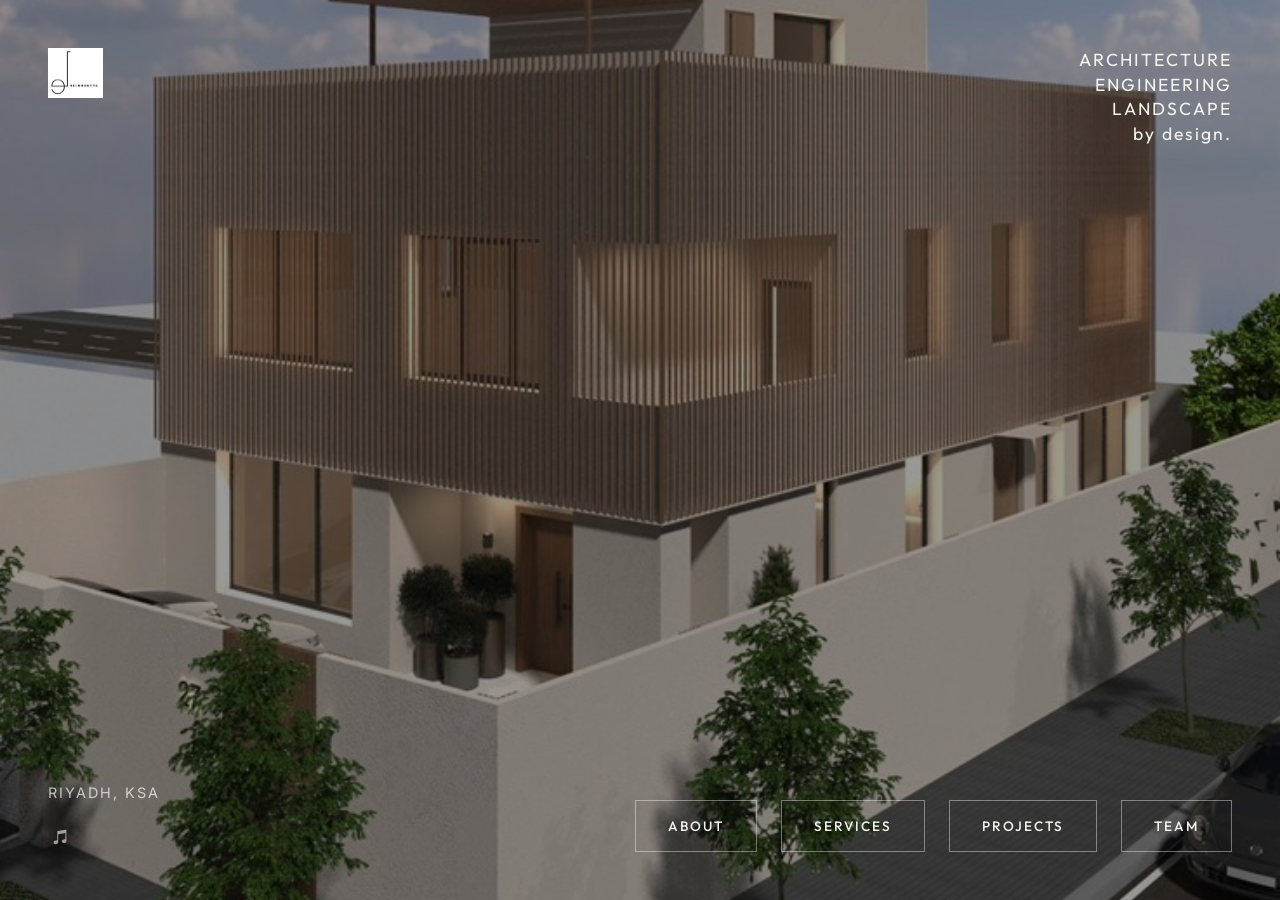
==== index.html @ a1389c4e "Initial commit with redesigned website" ====
<!DOCTYPE html>
<html lang="en">
<head>
    <meta charset="UTF-8">
    <meta name="viewport" content="width=device-width, initial-scale=1.0">
    <title>Silhouette | Architectural & Engineering</title>
    <link rel="preconnect" href="https://fonts.googleapis.com">
    <link rel="preconnect" href="https://fonts.gstatic.com" crossorigin>
    <link href="https://fonts.googleapis.com/css2?family=Outfit:wght@300;400;600;800&family=Inter:wght@300;400;500;600&display=swap" rel="stylesheet">
    <link rel="stylesheet" href="styles.css">
</head>
<body>
    <!-- Background Slideshow -->
    <div id="slideshow-container">
        <!-- Images injected by script.js -->
    </div>

    <!-- Main Landing View -->
    <main class="landing-view">
        <!-- Top Left: Logo -->
        <div class="corner-top-left">
            <img src="images/logo.jpg" alt="Silhouette Logo" class="main-logo">
        </div>

        <!-- Top Right: Slogan -->
        <div class="corner-top-right">
            <h1 class="slogan-text">
                ARCHITECTURE<br>
                ENGINEERING<br>
                LANDSCAPE<br>
                by design.
            </h1>
        </div>

        <!-- Bottom Left: Location & Audio -->
        <div class="corner-bottom-left">
            <p class="location-text">Riyadh, KSA</p>
            <button id="audio-toggle-btn" class="audio-toggle" aria-label="Mute/Unmute">
                <div id="audio-on-icon" class="audio-icon">
                    <svg preserveAspectRatio="xMidYMid meet" viewBox="0 0 30 30" width="24" height="24">
                        <path d="M23 6.616a.625.625 0 0 0-.727-.609l-10.241 1.54a.62.62 0 0 0-.535.609l-.006 10.016c0 .892-.276 1.319-1.971 1.319C7.646 19.49 7 20.631 7 21.748 7 22.655 7.507 24 9.516 24c2.249 0 3.236-1.44 3.236-2.713l.006-9.719 8.98-1.454v6.87c-.045.763-.401 1.13-1.973 1.13-1.874 0-2.52 1.141-2.52 2.258 0 .907.507 2.252 2.516 2.252 2.249 0 3.236-1.44 3.236-2.713L23 6.616z" fill="currentColor"></path>
                    </svg>
                </div>
                <div id="audio-off-icon" class="audio-icon hidden">
                    <svg preserveAspectRatio="xMidYMid meet" viewBox="0 0 30 30" width="24" height="24">
                        <path d="M27.39 17.535a.478.478 0 0 1 .306.615v.001a.51.51 0 0 1-.641.292L6.074 12.471a.478.478 0 0 1-.325-.605.505.505 0 0 1 .661-.302l20.98 5.971zm-6.211.375c1.911-.377 1.812 2.001 1.813 2.001 0 1.273-.986 2.713-3.235 2.713-2.009 0-2.515-1.345-2.515-2.252 0-1.117.646-2.258 2.519-2.258.671-.001 1.095-.141 1.418-.204zm-8.427-1.643v.013h.001l-.005 5.007c0 1.273-.985 2.713-3.233 2.713C7.506 24 7 22.655 7 21.748c0-1.117.646-2.258 2.519-2.258 1.696 0 1.972-.427 1.972-1.319l.001-1.934a.513.513 0 0 1 .512-.477h.23c.285 0 .518.228.518.507zm-.537-4.642a.666.666 0 0 1-.506-.141.61.61 0 0 1-.22-.468l.006-2.86c0-.304.227-.562.535-.609l10.238-1.54a.629.629 0 0 1 .726.609L23 13.591c0 .013-.006.024-.007.036a.49.49 0 0 1-.094.248.516.516 0 0 1-.416.222h-.229a.51.51 0 0 1-.517-.505l-.004-3.479-9.518 1.512z" fill="currentColor"></path>
                    </svg>
                </div>
            </button>
        </div>

        <!-- Bottom Right: Navigation -->
        <div class="corner-bottom-right">
            <nav class="main-nav">
                <button class="nav-btn" data-target="about">ABOUT</button>
                <button class="nav-btn" data-target="services">SERVICES</button>
                <button class="nav-btn" data-target="projects">PROJECTS</button>
                <button class="nav-btn" data-target="team">TEAM</button>
            </nav>
        </div>
    </main>

    <!-- Overlay Modal for Content -->
    <div class="modal-overlay" id="content-modal">
        <div class="modal-inner">
            <button class="close-modal" id="close-modal-btn">
                <svg xmlns="http://www.w3.org/2000/svg" width="32" height="32" viewBox="0 0 24 24" fill="none" stroke="currentColor" stroke-width="1.5" stroke-linecap="round" stroke-linejoin="round"><line x1="18" y1="6" x2="6" y2="18"></line><line x1="6" y1="6" x2="18" y2="18"></line></svg>
            </button>
            <div class="modal-content" id="modal-content-area">
                <!-- Content injected dynamically -->
            </div>
        </div>
    </div>

    <script src="script.js"></script>
</body>
</html>
---- styles.css ----
:root {
    --bg-dark: #050505;
    --text-light: #F5F5F0;
    --text-dim: #888888;
    --modal-bg: #F8F8F8;
    --modal-text: #111111;
    --accent: #E2C28F; /* Subtle gold/architectural accent */
    --font-heading: 'Outfit', sans-serif;
    --font-body: 'Inter', sans-serif;
    
    --transition-slow: 0.8s cubic-bezier(0.16, 1, 0.3, 1);
    --transition-med: 0.5s cubic-bezier(0.16, 1, 0.3, 1);
}

* {
    margin: 0;
    padding: 0;
    box-sizing: border-box;
}

body, html {
    width: 100%;
    height: 100%;
    overflow: hidden; /* Prevent scroll on main landing */
    font-family: var(--font-body);
    background-color: var(--bg-dark);
    color: var(--text-light);
    -webkit-font-smoothing: antialiased;
}

/* Background Slideshow */
#slideshow-container {
    position: fixed;
    top: 0;
    left: 0;
    width: 100%;
    height: 100%;
    z-index: 0;
    pointer-events: none;
    background-color: var(--bg-dark);
}

#slideshow-container::after {
    content: '';
    position: absolute;
    top: 0;
    left: 0;
    width: 100%;
    height: 100%;
    background: rgba(0, 0, 0, 0.4);
    z-index: 1;
}

.slide-img {
    position: absolute;
    top: 0;
    left: 0;
    width: 100%;
    height: 100%;
    object-fit: cover;
    opacity: 0;
    transition: opacity 1.5s ease-in-out;
    z-index: 0;
}

.slide-img.active {
    opacity: 1;
}

/* Main Landing View (4 Corners) */
.landing-view {
    position: relative;
    z-index: 10;
    width: 100%;
    height: 100%;
    pointer-events: none; /* Let clicks pass through empty space */
}

.corner-top-left, .corner-top-right, .corner-bottom-left, .corner-bottom-right {
    position: absolute;
    pointer-events: auto; /* Re-enable clicks for content */
}

/* Top Left: Logo */
.corner-top-left {
    top: 3rem;
    left: 3rem;
}

.main-logo {
    height: 50px; /* Adjust based on logo proportions */
    width: auto;
    object-fit: contain;
}

/* Top Right: Slogan */
.corner-top-right {
    top: 3rem;
    right: 3rem;
    text-align: right;
}

.slogan-text {
    font-family: var(--font-heading);
    font-size: 1.1rem;
    line-height: 1.4;
    font-weight: 400;
    color: var(--text-light);
    letter-spacing: 2px;
}

/* Bottom Left: Location/Extra & Audio */
.corner-bottom-left {
    bottom: 3rem;
    left: 3rem;
    display: flex;
    flex-direction: column;
    gap: 1.5rem;
    align-items: flex-start;
}

.location-text {
    font-family: var(--font-body);
    font-size: 0.9rem;
    letter-spacing: 2px;
    color: rgba(255, 255, 255, 0.7);
    text-transform: uppercase;
}

.audio-toggle {
    background: transparent;
    border: none;
    color: var(--text-light);
    cursor: pointer;
    padding: 0;
    display: flex;
    align-items: center;
    justify-content: center;
    transition: opacity 0.3s ease;
    opacity: 0.6;
}

.audio-toggle:hover {
    opacity: 1;
}

.audio-icon.hidden {
    display: none;
}

/* Bottom Right: Navigation Links */
.corner-bottom-right {
    bottom: 3rem;
    right: 3rem;
}

.main-nav {
    display: flex;
    gap: 1.5rem;
}

.nav-btn {
    background: transparent;
    border: 1px solid rgba(255, 255, 255, 0.4);
    color: var(--text-light);
    font-family: var(--font-heading);
    font-size: 0.85rem;
    font-weight: 500;
    letter-spacing: 2px;
    padding: 1rem 2rem;
    cursor: pointer;
    text-transform: uppercase;
    transition: all var(--transition-med);
}

.nav-btn:hover {
    background: rgba(255, 255, 255, 0.1);
    border-color: rgba(255, 255, 255, 0.8);
}

/* Modal Overlay */
.modal-overlay {
    position: fixed;
    top: 0;
    left: 0;
    width: 100%;
    height: 100%;
    z-index: 100;
    visibility: hidden;
    transition: visibility 0s linear var(--transition-slow);
}

.modal-overlay.active {
    visibility: visible;
    transition-delay: 0s;
}

.modal-inner {
    position: absolute;
    top: 100%;
    left: 0;
    width: 100%;
    height: 100%;
    background-color: var(--modal-bg);
    color: var(--modal-text);
    transition: top var(--transition-slow);
    overflow-y: auto;
    overflow-x: hidden;
    box-shadow: 0 -20px 60px rgba(0,0,0,0.5);
}

.modal-overlay.active .modal-inner {
    top: 0;
}

.close-modal {
    position: fixed;
    top: 3rem;
    right: 4rem;
    background: none;
    border: none;
    color: var(--modal-text);
    cursor: pointer;
    z-index: 110;
    opacity: 0;
    transform: translateY(-20px) rotate(-90deg);
    transition: opacity var(--transition-med), transform var(--transition-med);
    transition-delay: 0s;
}

.close-modal:hover {
    transform: translateY(0) rotate(90deg) scale(1.1);
}

.modal-overlay.active .close-modal {
    opacity: 1;
    transform: translateY(0) rotate(0);
    transition-delay: 0.6s;
}

/* Modal Content Styles */
.modal-content {
    padding: 8rem 10% 6rem 10%;
    max-width: 1400px;
    margin: 0 auto;
    opacity: 0;
    transform: translateY(30px);
    transition: opacity var(--transition-slow), transform var(--transition-slow);
}

.modal-overlay.active .modal-content {
    opacity: 1;
    transform: translateY(0);
    transition-delay: 0.4s;
}

.section-title {
    font-family: var(--font-heading);
    font-size: clamp(2.5rem, 5vw, 5rem);
    font-weight: 800;
    margin-bottom: 2rem;
    line-height: 1.1;
    border-bottom: 2px solid var(--modal-text);
    padding-bottom: 1rem;
}

.content-grid {
    display: grid;
    grid-template-columns: repeat(12, 1fr);
    gap: 2rem;
    margin-top: 3rem;
}

.text-col {
    grid-column: span 5;
    font-size: 1.2rem;
    line-height: 1.6;
    color: #444;
}

.text-col h3 {
    font-family: var(--font-heading);
    font-size: 2rem;
    color: var(--modal-text);
    margin-bottom: 1rem;
}

.text-col p {
    margin-bottom: 1.5rem;
}

.visual-col {
    grid-column: 7 / -1;
}

.project-card {
    background: #fff;
    padding: 2rem;
    margin-bottom: 2rem;
    box-shadow: 0 10px 30px rgba(0,0,0,0.05);
    border-radius: 4px;
    transition: transform 0.3s ease;
}

.project-card:hover {
    transform: translateY(-5px);
}

.project-card h4 {
    font-family: var(--font-heading);
    font-size: 1.5rem;
    margin-bottom: 1rem;
}

.project-card p {
    color: #555;
    line-height: 1.6;
}

/* Team Grid */
.team-grid {
    display: grid;
    grid-template-columns: repeat(auto-fill, minmax(250px, 1fr));
    gap: 3rem 2rem;
    margin-top: 4rem;
}

.team-member {
    text-align: left;
}

.team-member h4 {
    font-family: var(--font-heading);
    font-size: 1.4rem;
    margin-bottom: 0.2rem;
}

.team-member p {
    color: #666;
    font-size: 1rem;
}

/* Responsive */
@media (max-width: 1024px) {
    .text-col, .visual-col {
        grid-column: span 12;
    }
    .landing-view {
        padding: 2rem;
    }
    .close-modal {
        top: 2rem;
        right: 2rem;
    }
}

/* Pie Chart Gallery */
.pie-chart {
    width: 250px;
    height: 250px;
    border-radius: 50%;
    position: relative;
    margin: 0 auto 2rem auto;
    box-shadow: 0 10px 30px rgba(0,0,0,0.1);
}
.pie-slice {
    position: absolute;
    top: 0;
    left: 0;
    width: 100%;
    height: 100%;
    border-radius: 50%;
    overflow: hidden;
}
.pie-slice-left {
    clip-path: polygon(0 0, 50% 0, 50% 100%, 0 100%);
}
.pie-slice-right {
    clip-path: polygon(50% 0, 100% 0, 100% 100%, 50% 100%);
}
.pie-slice img {
    width: 100%;
    height: 100%;
    object-fit: cover;
    transition: transform 0.5s ease;
}
.pie-slice:hover img {
    transform: scale(1.1);
}
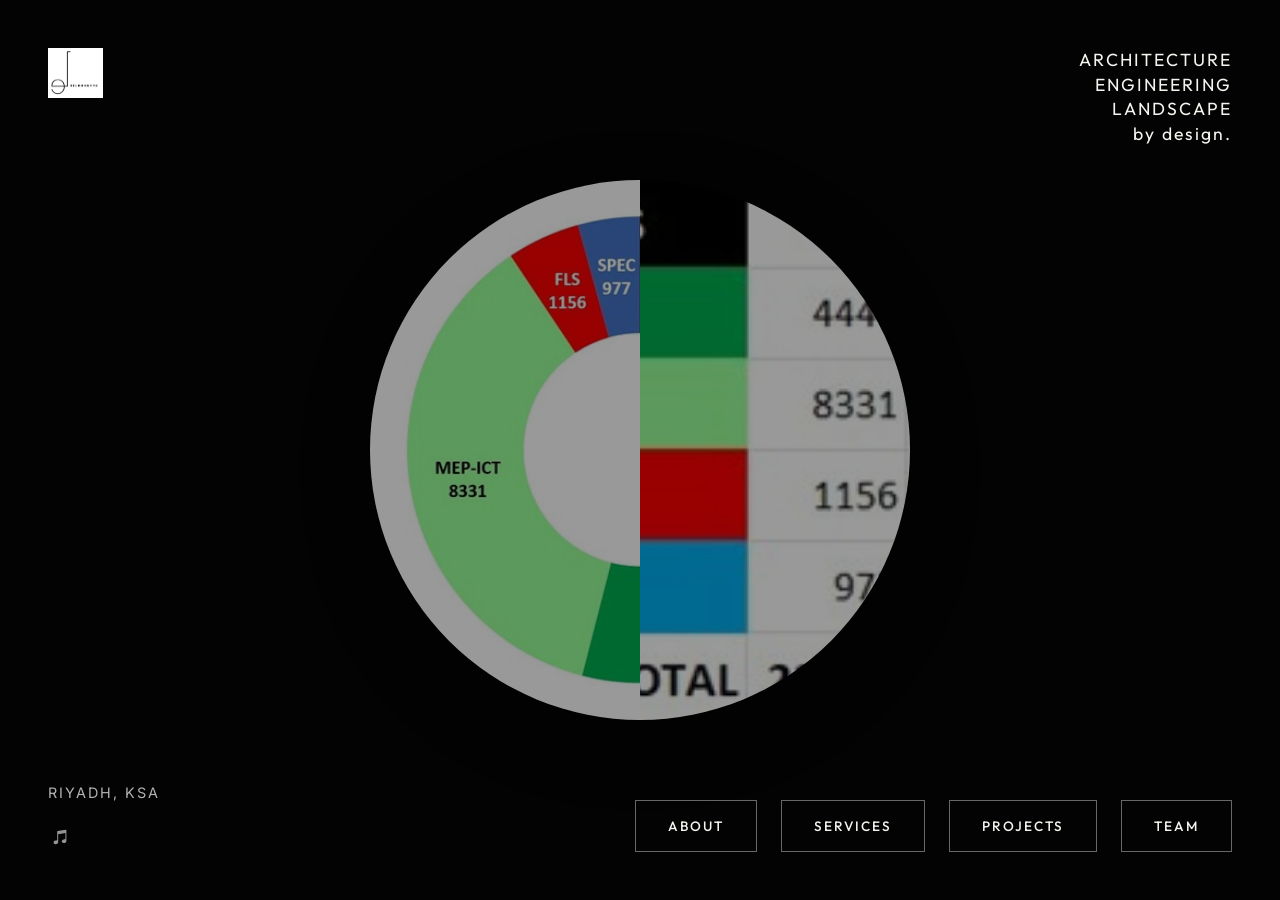
==== commit 8b724d92: "new changes" ====
--- a/index.html
+++ b/index.html
@@ -12,6 +12,16 @@
 <body>
     <!-- Background Slideshow -->
     <div id="slideshow-container">
+        <div class="slide-item active bg-pie-chart-wrapper">
+            <div class="pie-chart bg-pie-chart">
+                <div class="pie-slice pie-slice-left">
+                    <img src="images/King Salman Park 1.jpg" alt="King Salman Park 1">
+                </div>
+                <div class="pie-slice pie-slice-right">
+                    <img src="images/King Salman Park 2.jpg" alt="King Salman Park 2">
+                </div>
+            </div>
+        </div>
         <!-- Images injected by script.js -->
     </div>
 
--- a/styles.css
+++ b/styles.css
@@ -51,20 +51,29 @@
     z-index: 1;
 }
 
-.slide-img {
+.slide-item {
     position: absolute;
     top: 0;
     left: 0;
     width: 100%;
     height: 100%;
-    object-fit: cover;
     opacity: 0;
     transition: opacity 1.5s ease-in-out;
     z-index: 0;
 }
 
-.slide-img.active {
+.slide-item.active {
     opacity: 1;
+}
+
+img.slide-item {
+    object-fit: cover;
+}
+
+.bg-pie-chart-wrapper {
+    display: flex;
+    align-items: center;
+    justify-content: center;
 }
 
 /* Main Landing View (4 Corners) */
@@ -387,3 +396,13 @@
 .pie-slice:hover img {
     transform: scale(1.1);
 }
+
+.bg-pie-chart {
+    width: 60vmin;
+    height: 60vmin;
+    max-width: 800px;
+    max-height: 800px;
+    margin: 0;
+    border: none;
+    box-shadow: 0 20px 60px rgba(0,0,0,0.5);
+}
